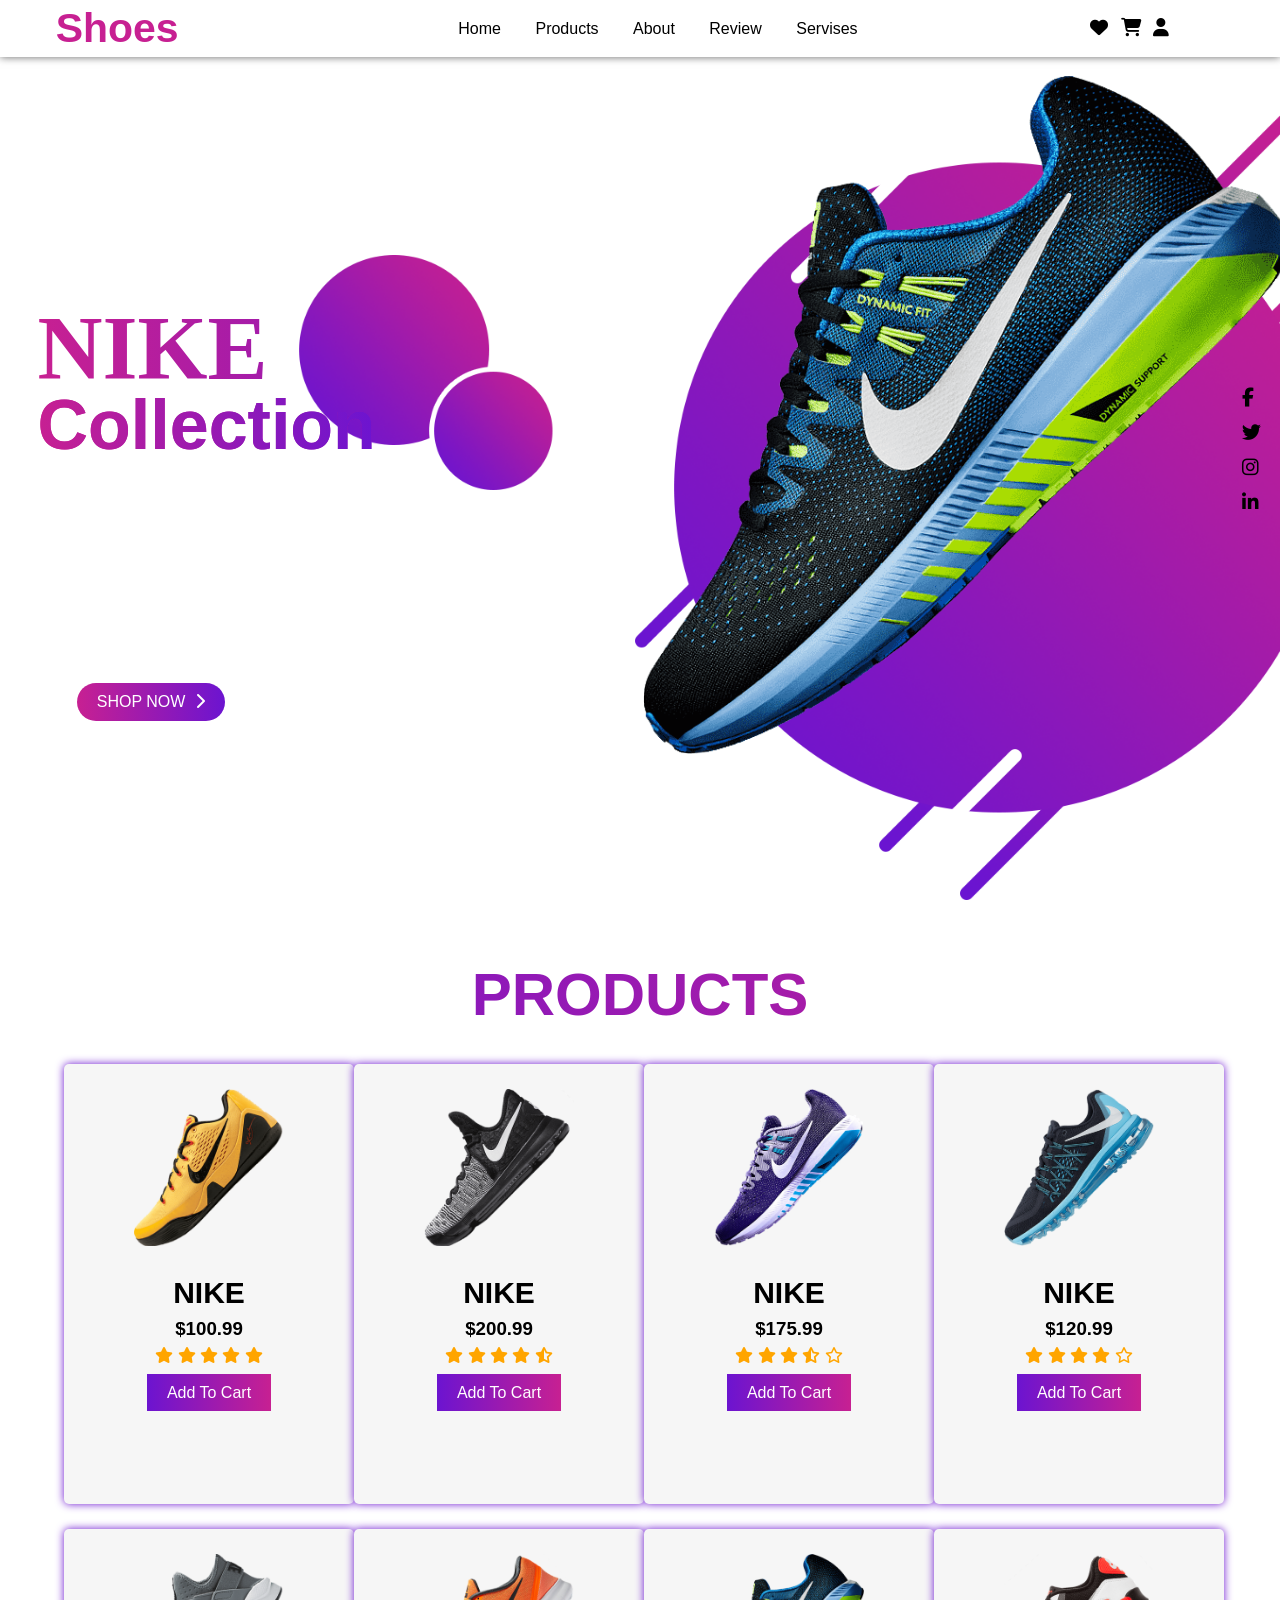
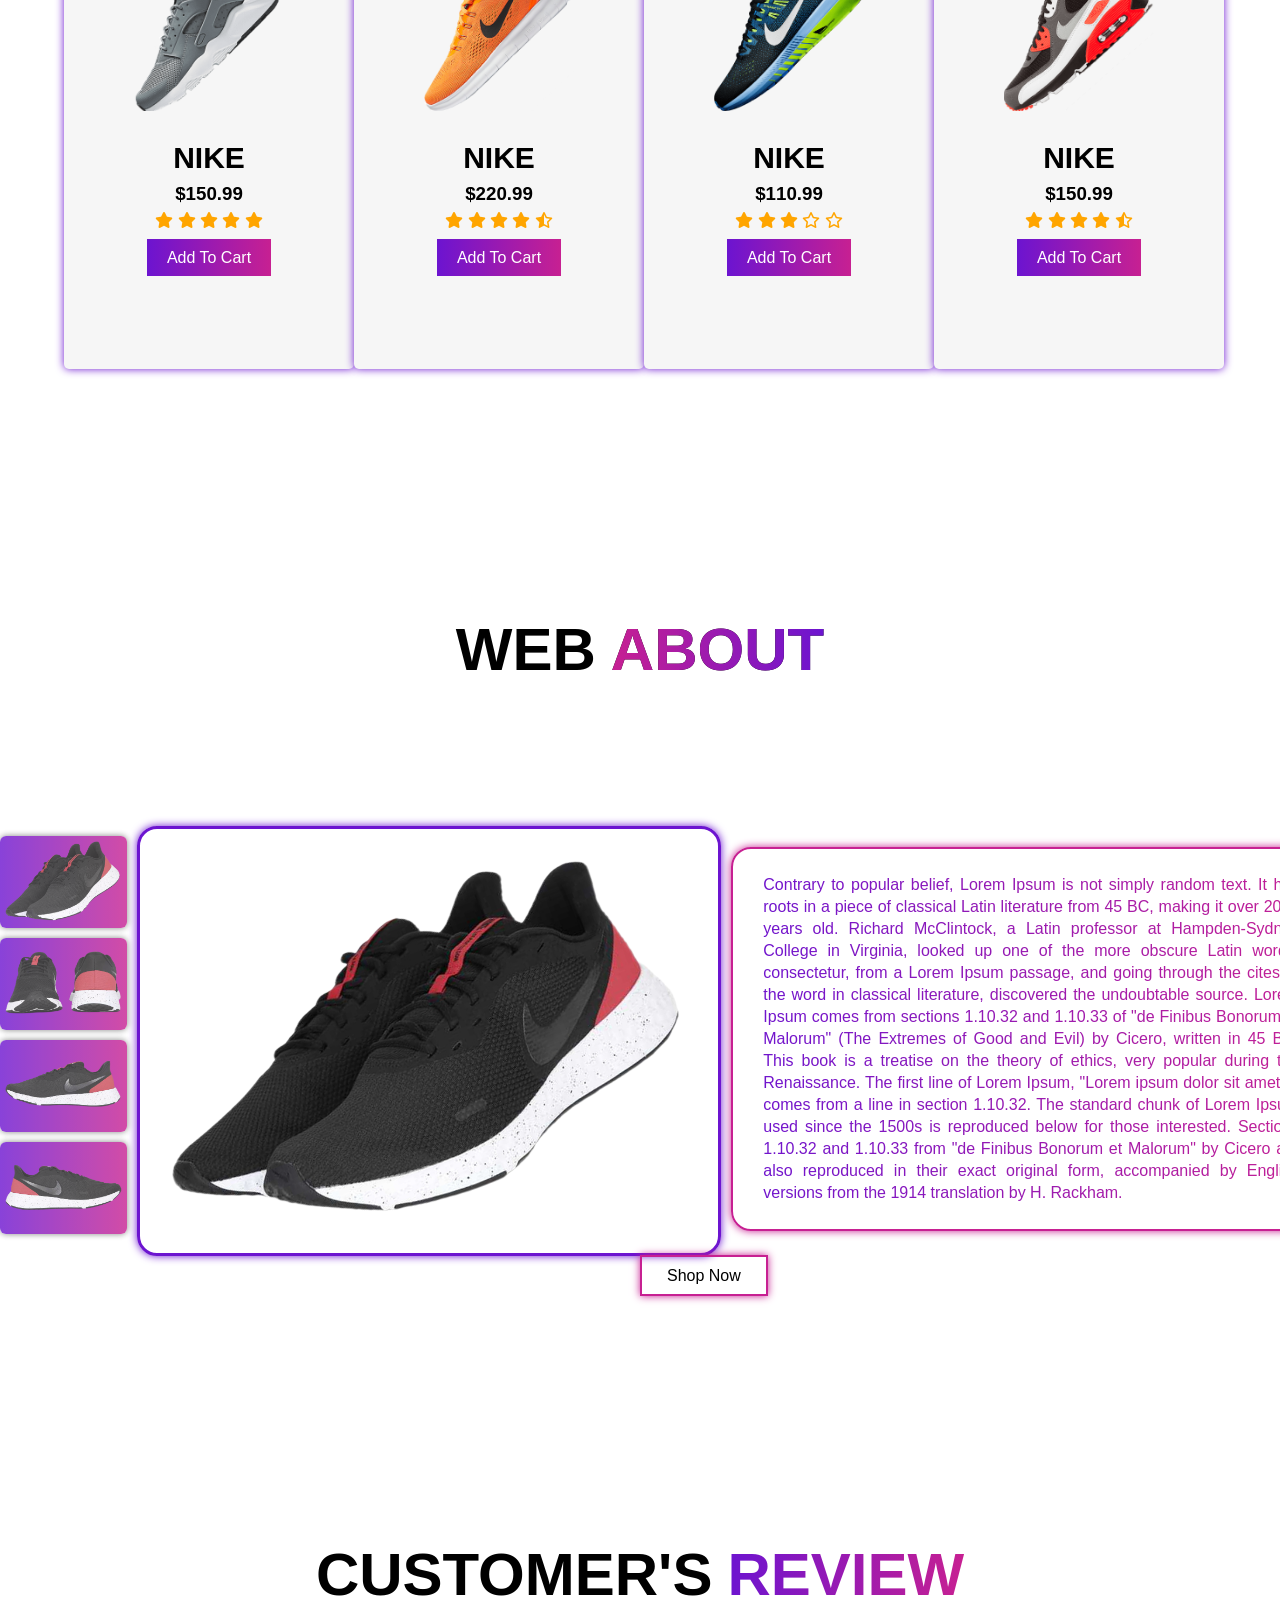
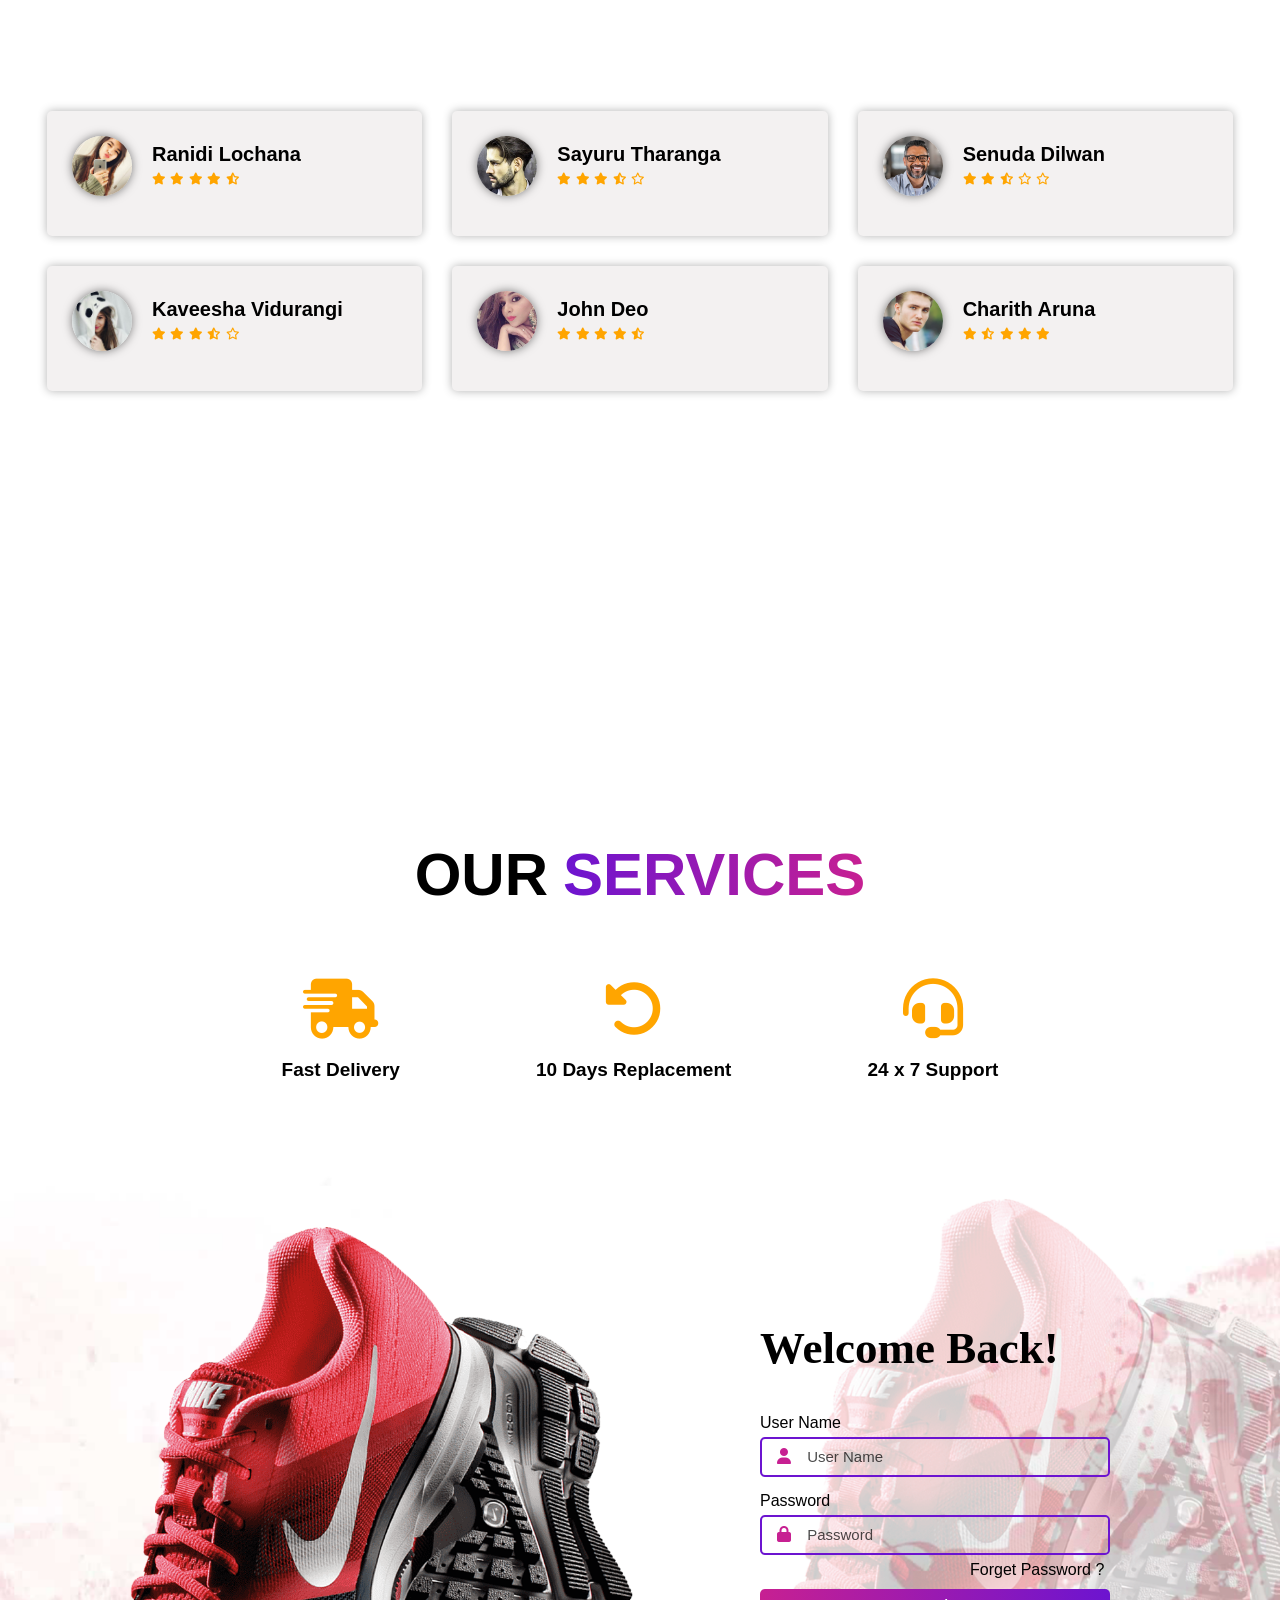
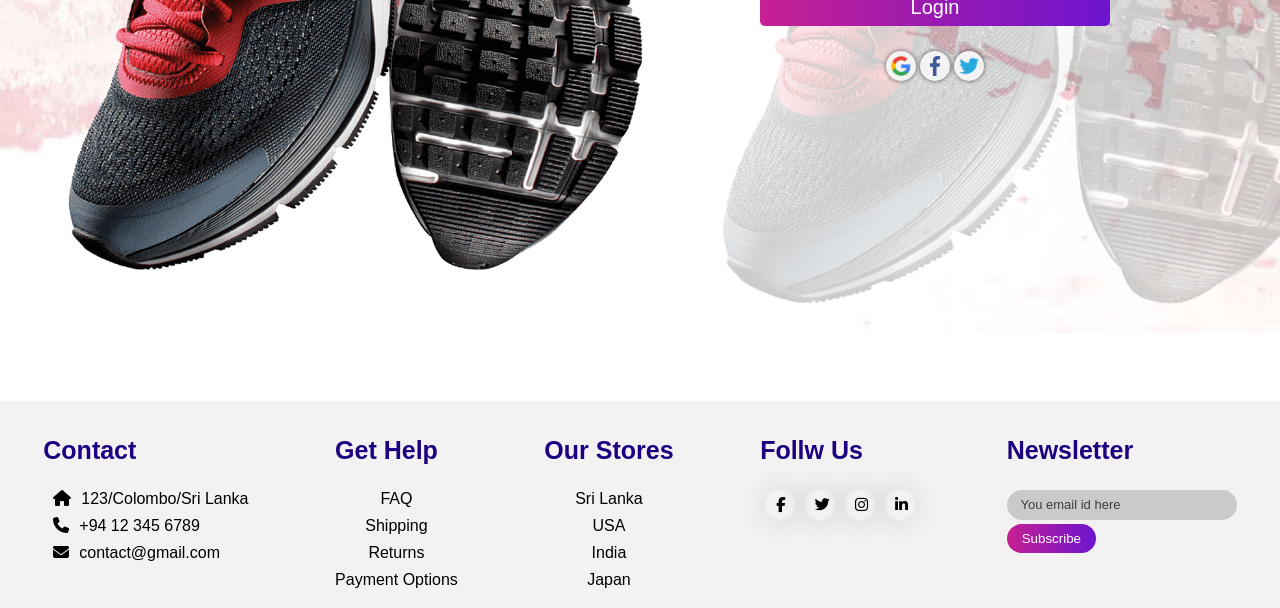
==== index.html @ b5079e23 "Add files via upload" ====
<!DOCTYPE html>
<html lang="en">
<head>
    <meta charset="UTF-8">
    <meta http-equiv="X-UA-Compatible" content="IE=edge">
    <meta name="viewport" content="width=device-width, initial-scale=1.0">
    <title>Nike - Just Do It</title>
    <link rel="stylesheet" href="style.css">
    <link rel="shortcut icon" href="image/logo.png">
    <link rel="stylesheet" href="https://cdnjs.cloudflare.com/ajax/libs/font-awesome/6.1.1/css/all.min.css" integrity="sha512-KfkfwYDsLkIlwQp6LFnl8zNdLGxu9YAA1QvwINks4PhcElQSvqcyVLLD9aMhXd13uQjoXtEKNosOWaZqXgel0g==" crossorigin="anonymous" referrerpolicy="no-referrer" />
</head>
<body>

    <section>
        <nav>
            <div class="logo">
                <h1>Shoes<span></span></h1>
            </div>

            <ul>
                <li><a href="#Home">Home</a></li>
                <li><a href="#Products">Products</a></li>
                <li><a href="#About">About</a></li>
                <li><a href="#Review">Review</a></li>
                <li><a href="#Servises">Servises</a></li>
            </ul>

            <div class="icons">
                <i class="fa-solid fa-heart"></i>
                <i class="fa-solid fa-cart-shopping"></i>
                <i class="fa-solid fa-user"></i>
            </div>

        </nav>

        <div class="main" id="Home">
            <div class="main_content">
                <div class="main_text">
                    <h1>NIKE<br><span>Collection</span></h1>
                    <p>
                    
                    </p>
                </div>
                <div class="main_image">
                    <img src="image/shoes.png">
                </div>
            </div>
            <div class="social_icon">
                <i class="fa-brands fa-facebook-f"></i>
                <i class="fa-brands fa-twitter"></i>
                <i class="fa-brands fa-instagram"></i>
                <i class="fa-brands fa-linkedin-in"></i>
            </div>
            <div class="button">
                <a href="#">SHOP NOW</a>
                <i class="fa-solid fa-chevron-right"></i>
            </div>
        </div>

    </section>


    <!--Products-->

    <div class="products" id="Products">
        <h1>Products</h1>

        <div class="box">
            <div class="card">

                <div class="small_card">
                    <i class="fa-solid fa-heart"></i>
                    <i class="fa-solid fa-share"></i>
                </div>

                <div class="image">
                    <img src="image/shoes1.png">
                </div>

                <div class="products_text">
                    <h2>NIKE</h2>
                    <p>
                      
                    <h3>$100.99</h3>
                    <div class="products_star">
                        <i class="fa-solid fa-star"></i>
                        <i class="fa-solid fa-star"></i>
                        <i class="fa-solid fa-star"></i>
                        <i class="fa-solid fa-star"></i>
                        <i class="fa-solid fa-star"></i>
                    </div>
                    <a href="#" class="btn">Add To Cart</a>
                </div>

            </div>

            <div class="card">

                <div class="small_card">
                    <i class="fa-solid fa-heart"></i>
                    <i class="fa-solid fa-share"></i>
                </div>

                <div class="image">
                    <img src="image/shoes2.png">
                </div>

                <div class="products_text">
                    <h2>NIKE</h2>
                    <p>
                    </p>
                    <h3>$200.99</h3>
                    <div class="products_star">
                        <i class="fa-solid fa-star"></i>
                        <i class="fa-solid fa-star"></i>
                        <i class="fa-solid fa-star"></i>
                        <i class="fa-solid fa-star"></i>
                        <i class="fa-solid fa-star-half-stroke"></i>
                    </div>
                    <a href="#" class="btn">Add To Cart</a>
                </div>

            </div>

            <div class="card">

                <div class="small_card">
                    <i class="fa-solid fa-heart"></i>
                    <i class="fa-solid fa-share"></i>
                </div>

                <div class="image">
                    <img src="image/shoes3.png">
                </div>

                <div class="products_text">
                    <h2>NIKE</h2>
                    <p>
                    </p>
                    <h3>$175.99</h3>
                    <div class="products_star">
                        <i class="fa-solid fa-star"></i>
                        <i class="fa-solid fa-star"></i>
                        <i class="fa-solid fa-star"></i>
                        <i class="fa-solid fa-star-half-stroke"></i>
                        <i class="fa-regular fa-star"></i>
                    </div>
                    <a href="#" class="btn">Add To Cart</a>
                </div>

            </div>

            <div class="card">

                <div class="small_card">
                    <i class="fa-solid fa-heart"></i>
                    <i class="fa-solid fa-share"></i>
                </div>

                <div class="image">
                    <img src="image/shoes4.png">
                </div>

                <div class="products_text">
                    <h2>NIKE</h2>
                    <p>
                    </p>
                    <h3>$120.99</h3>
                    <div class="products_star">
                        <i class="fa-solid fa-star"></i>
                        <i class="fa-solid fa-star"></i>
                        <i class="fa-solid fa-star"></i>
                        <i class="fa-solid fa-star"></i>
                        <i class="fa-regular fa-star"></i>
                    </div>
                    <a href="#" class="btn">Add To Cart</a>
                </div>

            </div>

            <div class="card">

                <div class="small_card">
                    <i class="fa-solid fa-heart"></i>
                    <i class="fa-solid fa-share"></i>
                </div>

                <div class="image">
                    <img src="image/shoes5.png">
                </div>

                <div class="products_text">
                    <h2>NIKE</h2>
                    <p>
                    </p>
                    <h3>$150.99</h3>
                    <div class="products_star">
                        <i class="fa-solid fa-star"></i>
                        <i class="fa-solid fa-star"></i>
                        <i class="fa-solid fa-star"></i>
                        <i class="fa-solid fa-star"></i>
                        <i class="fa-solid fa-star"></i>
                    </div>
                    <a href="#" class="btn">Add To Cart</a>
                </div>

            </div>

            <div class="card">

                <div class="small_card">
                    <i class="fa-solid fa-heart"></i>
                    <i class="fa-solid fa-share"></i>
                </div>

                <div class="image">
                    <img src="image/shoes6.png">
                </div>

                <div class="products_text">
                    <h2>NIKE</h2>
                    <p>
                    </p>
                    <h3>$220.99</h3>
                    <div class="products_star">
                        <i class="fa-solid fa-star"></i>
                        <i class="fa-solid fa-star"></i>
                        <i class="fa-solid fa-star"></i>
                        <i class="fa-solid fa-star"></i>
                        <i class="fa-regular fa-star-half-stroke"></i>
                    </div>
                    <a href="#" class="btn">Add To Cart</a>
                </div>

            </div>

            <div class="card">

                <div class="small_card">
                    <i class="fa-solid fa-heart"></i>
                    <i class="fa-solid fa-share"></i>
                </div>

                <div class="image">
                    <img src="image/shoes.png">
                </div>

                <div class="products_text">
                    <h2>NIKE</h2>
                    <p>
                    </p>
                    <h3>$110.99</h3>
                    <div class="products_star">
                        <i class="fa-solid fa-star"></i>
                        <i class="fa-solid fa-star"></i>
                        <i class="fa-solid fa-star"></i>
                        <i class="fa-regular fa-star"></i>
                        <i class="fa-regular fa-star"></i>
                    </div>
                    <a href="#" class="btn">Add To Cart</a>
                </div>

            </div>

            <div class="card">

                <div class="small_card">
                    <i class="fa-solid fa-heart"></i>
                    <i class="fa-solid fa-share"></i>
                </div>

                <div class="image">
                    <img src="image/shoes7.png">
                </div>

                <div class="products_text">
                    <h2>NIKE</h2>
                    <p>
                    </p>
                    <h3>$150.99</h3>
                    <div class="products_star">
                        <i class="fa-solid fa-star"></i>
                        <i class="fa-solid fa-star"></i>
                        <i class="fa-solid fa-star"></i>
                        <i class="fa-solid fa-star"></i>
                        <i class="fa-regular fa-star-half-stroke"></i>
                    </div>
                    <a href="#" class="btn">Add To Cart</a>
                </div>

            </div>

        </div>
    </div>



    <!--About-->

    <div class="about" id="About">
        
        <h1>Web<span>About</span></h1>

        <div class="about_main">
            <div class="about_image">
                <div class="about_small_image">
                    <img src="image/red_shoes1.png" onclick="functio(this)">
                    <img src="image/red_shoes2.png" onclick="functio(this)">
                    <img src="image/red_shoes3.png" onclick="functio(this)">
                    <img src="image/red_shoes4.png" onclick="functio(this)">
                </div>

                <div class="image_contaner">
                    <img src="image/red_shoes1.png" id="imagebox">
                </div>

            </div>

            <div class="about_text">
                <p>
                    Contrary to popular belief, Lorem Ipsum is not simply random text. It has roots in a piece of classical 
                    Latin literature from 45 BC, making it over 2000 years old. Richard McClintock, a Latin professor at 
                    Hampden-Sydney College in Virginia, looked up one of the more obscure Latin words, consectetur, from a 
                    Lorem Ipsum passage, and going through the cites of the word in classical literature, discovered the 
                    undoubtable source. Lorem Ipsum comes from sections 1.10.32 and 1.10.33 of "de Finibus Bonorum et Malorum" 
                    (The Extremes of Good and Evil) by Cicero, written in 45 BC. This book is a treatise on the theory of ethics, 
                    very popular during the Renaissance. The first line of Lorem Ipsum, "Lorem ipsum dolor sit amet..", comes 
                    from a line in section 1.10.32. The standard chunk of Lorem Ipsum used since the 1500s is reproduced below 
                    for those interested. Sections 1.10.32 and 1.10.33 from "de Finibus Bonorum et Malorum" by Cicero are also 
                    reproduced in their exact original form, accompanied by English versions from the 1914 translation by H. Rackham.
                </p>
            </div>

        </div>

        <a href="#" class="about_btn">Shop Now</a>

        <script>
            function functio(small){
                var full = document.getElementById("imagebox")
                full.src = small.src
            }
        </script>
        
    </div>



    <!--Review-->

    <div class="review" id="Review">
        <h1>Customer's<span>review</span></h1>
        
        <div class="review_box">
            <div class="review_card">
                <div class="card_top">
                    <div class="profile">

                        <div class="profile_image">
                            <img src="image/girl_dp1.jpg">
                        </div>

                        <div class="name">
                            <strong>Ranidi Lochana</strong>

                            <div class="like">
                                <i class="fa-solid fa-star"></i>
                                <i class="fa-solid fa-star"></i>
                                <i class="fa-solid fa-star"></i>
                                <i class="fa-solid fa-star"></i>
                                <i class="fa-solid fa-star-half-stroke"></i>
                            </div>
                        </div>

                    </div>
                </div>
                <div class="comment">
                    <p>
                      
                    </p>
                </div>
            </div>   

            <div class="review_card">
                <div class="card_top">
                    <div class="profile">

                        <div class="profile_image">
                            <img src="image/man_dp1.jpg">
                        </div>

                        <div class="name">
                            <strong>Sayuru Tharanga</strong>

                            <div class="like">
                                <i class="fa-solid fa-star"></i>
                                <i class="fa-solid fa-star"></i>
                                <i class="fa-solid fa-star"></i>
                                <i class="fa-solid fa-star-half-stroke"></i>
                                <i class="fa-regular fa-star"></i>
                            </div>
                        </div>

                    </div>
                </div>
                <div class="comment">
                    <p>
                    
                    </p>
                </div>
            </div>   

            <div class="review_card">
                <div class="card_top">
                    <div class="profile">

                        <div class="profile_image">
                            <img src="image/man_dp2.jpg">
                        </div>

                        <div class="name">
                            <strong>Senuda Dilwan</strong>

                            <div class="like">
                                <i class="fa-solid fa-star"></i>
                                <i class="fa-solid fa-star"></i>
                                <i class="fa-solid fa-star-half-stroke"></i>
                                <i class="fa-regular fa-star"></i>
                                <i class="fa-regular fa-star"></i>
                            </div>
                        </div>

                    </div>
                </div>
                <div class="comment">
                    <p>
                       
                    </p>
                </div>
            </div>   

        </div>

        <div class="review_box">
            <div class="review_card">
                <div class="card_top">
                    <div class="profile">

                        <div class="profile_image">
                            <img src="image/gir_dp3.jpg">
                        </div>

                        <div class="name">
                            <strong>Kaveesha Vidurangi</strong>

                            <div class="like">
                                <i class="fa-solid fa-star"></i>
                                <i class="fa-solid fa-star"></i>
                                <i class="fa-solid fa-star"></i>
                                <i class="fa-solid fa-star-half-stroke"></i>
                                <i class="fa-regular fa-star"></i>
                            </div>
                        </div>

                    </div>
                </div>
                <div class="comment">
                    <p>
                    </p>
                </div>
            </div>   

            <div class="review_card">
                <div class="card_top">
                    <div class="profile">

                        <div class="profile_image">
                            <img src="image/gir_dp2.jpg">
                        </div>

                        <div class="name">
                            <strong>John Deo</strong>

                            <div class="like">
                                <i class="fa-solid fa-star"></i>
                                <i class="fa-solid fa-star"></i>
                                <i class="fa-solid fa-star"></i>
                                <i class="fa-solid fa-star"></i>
                                <i class="fa-solid fa-star-half-stroke"></i>
                            </div>
                        </div>

                    </div>
                </div>
                <div class="comment">
                    <p>
                       
                    </p>
                </div>
            </div>   

            <div class="review_card">
                <div class="card_top">
                    <div class="profile">

                        <div class="profile_image">
                            <img src="image/man_dp3.jpg">
                        </div>

                        <div class="name">
                            <strong>Charith Aruna</strong>

                            <div class="like">
                                <i class="fa-solid fa-star"></i>
                                <i class="fa-solid fa-star-half-stroke"></i>
                                <i class="fa-solid fa-star"></i>
                                <i class="fa-solid fa-star"></i>
                                <i class="fa-solid fa-star"></i>
                            </div>
                        </div>

                    </div>
                </div>
                <div class="comment">
                    <p>
                        
                    </p>
                </div>
            </div>   

        </div>

    </div>


    <!--Services-->

    <div class="services" id="Servises">
        <h1>our<span>services</span></h1>

        <div class="services_cards">
            <div class="services_box">
                <i class="fa-solid fa-truck-fast"></i>
                <h3>Fast Delivery</h3>
                <p>

                </p>
            </div>

            <div class="services_box">
                <i class="fa-solid fa-rotate-left"></i>
                <h3>10 Days Replacement</h3>
                <p>
                </p>
            </div>

            <div class="services_box">
                <i class="fa-solid fa-headset"></i>
                <h3>24 x 7 Support</h3>
                <p>
                </p>
            </div>
        </div>

    </div>



    <!--Login Form-->	
    
    <div class="login_form">
        <div class="left">
            <img src="image/logshoes.png">
        </div>

        <div class="right">
            <h1>Welcome Back!</h1>

            <form action="#" method="post">
                <p>User Name</p>
                <div class="user">
                    <i class="fa-solid fa-user"></i>
                    <input type="text" name="user" placeholder="User Name" class="username">
                </div>

                <p class="passworg_tag">Password</p>
                <div class="password">
                    <i class="fa-solid fa-lock"></i>
                    <input type="text" name="password" placeholder="Password">
                </div>

                <p class="forget">Forget Password ?</p>

                <button type="submit">Login</button>
                <div class="loging_icon">
                    <a href="#"><img src="image/google.png"></a>
                    <a href="#"><img src="image/facebook.png"></a>
                    <a href="#"><img src="image/twitter.png"></a>
                </div>

            </form>

        </div>

    </div>



    <!--Footer-->

    <footer>
        <div class="footer_main">
            <div class="tag">
                <h1>Contact</h1>
                <a href="#"><i class="fa-solid fa-house"></i>123/Colombo/Sri Lanka</a>
                <a href="#"><i class="fa-solid fa-phone"></i>+94 12 345 6789</a>
                <a href="#"><i class="fa-solid fa-envelope"></i>contact@gmail.com</a>
            </div>

            <div class="tag">
                <h1>Get Help</h1>
                <a href="#" class="center">FAQ</a>
                <a href="#" class="center">Shipping</a>
                <a href="#" class="center">Returns</a>
                <a href="#" class="center">Payment Options</a>
            </div>

            <div class="tag">
                <h1>Our Stores</h1>
                <a href="#" class="center">Sri Lanka</a>
                <a href="#" class="center">USA</a>
                <a href="#" class="center">India</a>
                <a href="#" class="center">Japan</a>
            </div>

            <div class="tag">
                <h1>Follw Us</h1>
                <div class="social_link">
                    <a href="#"><i class="fa-brands fa-facebook-f"></i></a>
                    <a href="#"><i class="fa-brands fa-twitter"></i></a>
                    <a href="#"><i class="fa-brands fa-instagram"></i></a>
                    <a href="#"><i class="fa-brands fa-linkedin-in"></i></a>                    
                </div>
            </div>

            <div class="tag">
                <h1>Newsletter</h1>
                <div class="search_bar">
                    <input type="text" placeholder="You email id here">
                    <button type="submit">Subscribe</button>
                </div>
            </div>

        </div>
    </footer>

    
</body>
</html>
---- style.css ----
*{
    margin: 0;
    padding: 0;
    box-sizing: border-box;
    font-family: sans-serif;
}

html{
    scroll-behavior: smooth;
}

::-webkit-scrollbar{
    width: 15px;
}

::-webkit-scrollbar-track{
    border-radius: 5px;
    box-shadow: inset 0 0 10px rgba(0,0,0,0.25);
}

::-webkit-scrollbar-thumb{
    border-radius: 5px;
    background: linear-gradient(to top, #c72092 , #6c14d0);
}

section{
    width: 100%;
    height: 100vh;
    background-image: url(image/bg1.png);
    background-size: cover;
    background-position: center;
}

section nav{
    display: flex;
    align-items: center;
    justify-content: space-around;
    box-shadow: 0 0 8px rgba(0,0,0,0.6);
    background: white;
    position: fixed;
    top: 0;
    left: 0;
    right: 0;
    z-index: 100;
}

section nav .logo{
    font-size: 35px;
    color: #c72092;
    margin: 5px 0;
    cursor: pointer;
    position: relative;
    left: -4%;
}

section nav .logo span{
    color: #6c14d0;
    text-decoration: underline;
}

section nav ul{
    list-style: none;
}

section nav ul li{
    display: inline-block;
    margin: 5px 15px;
}

section nav ul li a{
    text-decoration: none;
    color: black;
    transition: 0.2s;
}

section nav ul li a:hover{
    color: #c72092;
}

section nav .icons i{
    margin: 0 4px;
    cursor: pointer;
    font-size: 18px;
    transition: 0.3s;
}

section nav .icons i:hover{
    color: #c72092;
}

section .main .main_content{
    display: flex;
    align-items: center;
    justify-content: space-around;
}

section .main .main_content .main_text h1{
    font-size: 90px;
    line-height: 70px;
    font-family: pyxidium quick;
    background: linear-gradient(to right, #c72092,#6c14d0);
    -webkit-background-clip: text;
    -webkit-text-fill-color: transparent;
    position: relative;
    top: 45px;
    left: 5%;
}

section .main .main_content .main_text h1 span{
    font-size: 70px;
    background: linear-gradient(to right, #c72092,#6c14d0);
    -webkit-background-clip: text;
    -webkit-text-fill-color: transparent;
}

section .main .main_content .main_text p{
    width: 600px;
    text-align: justify;
    line-height: 21px;
    position: relative;
    top: 85px;
    left: 5%;
}

section .main .main_content .main_image img{
    width: 650px;
    position: relative;
    left: 20px;
    top: 75px;
}

section .main .social_icon{
    position: absolute;
    top: 50%;
    left: 98%;
    transform: translate(-50%,-50%);
    font-size: 19px;
}

section .main .social_icon i{
    margin: 8px 0;
    cursor: pointer;
    transition: 0.3s;
}

section .main .social_icon i:hover{
    color: #c72092;
}

section .main .button{
    position: absolute;
    left: 6%;
    padding: 10px 20px;
    border-radius: 30px;
    background: linear-gradient(to right,#c72092 , #6c14d0);
}

section .main .button a{
    color: white;
    text-decoration: none;
}

section .main .button i{
    color: white;
    margin-left: 5px;
    transition: 0.3s;
}

section .main .button:hover i{
    transform: translateX(6px);
}



/*Products*/

.products{
    width: 100%;
    height: 140vh;
    padding: 25px 0;
}

.products h1{
    margin: 35px 0;
    font-size: 60px;
    display: flex;
    align-items: center;
    justify-content: center;
    text-transform: uppercase;
    background: linear-gradient(to left, #c72092,#6c14d0);
    -webkit-background-clip: text;
    -webkit-text-fill-color: transparent;    
}

.products .box{
    width: 90%;
    margin: 0 auto;
    display: grid;
    grid-template-columns: 1fr 1fr 1fr 1fr;
    grid-gap: 25px 0;
}

.products .box .card{
    width: 290px;
    height: 440px;
    box-shadow: 0 0 8px #6c14d0;
    border-radius: 5px;
    text-align: center;
    padding: 10px 20px;
    background: #f6f6f6;
}

.products .box .card .small_card{
    display: flex;
    flex-flow: column;
    position: absolute;
    margin: 10px 0;
    transform: translateX(-20px);
    transition: 0.3s;
    opacity: 0;
}

.products .box .card:hover .small_card{
    transform: translateX(2px);
    cursor: pointer;
    opacity: 1;
}

.products .box .card .image{
    display: flex;
    align-items: center;
    justify-content: center;
}

.products .box .card .image img{
    width: 150px;
    margin: 15px 0;
    transition: 0.3s;
}

.products .box .card:hover .image img{
    transform: scale(1.1);
}

.products .box .card .small_card i{
    width: 45px;
    height: 45px;
    border-radius: 5px;
    font-size: 18px;
    margin: 2px 0;
    line-height: 40px;
    border: 2px solid #999999;
    transition: 0.2s;
}

.products .box .card .small_card i:hover{
    color: #c72092;
}

.products .box .card .products_text h2{
    font-size: 30px;
    margin-top: 15px;
}

.products .box .card .products_text p{
    color: #91919191;
    line-height: 21px;
    margin: 8px 0;
}

.products .box .card .products_text h3{
    margin: 7px 0;
}

.products .box .card .products_text .products_star{
    color: orange;
    margin-bottom: 19px;
    cursor: pointer;
}

.products .box .card .products_text .btn{
    text-decoration: none;
    padding: 10px 20px;
    background: linear-gradient(to left, #c72092 , #6c14d0);
    color: white;
}


/*About*/

.about{
    width: 100%;
    height: 100vh;
    padding: 35px 0;
}

.about h1{
    font-size: 60px;
    margin-top: 20px;
    display: flex;
    align-items: center;
    justify-content: center;
    background: black;
    -webkit-background-clip: text;
    -webkit-text-fill-color: transparent;
    text-transform: uppercase;
}

.about h1 span{
    background: linear-gradient(to right, #c72092 , #6c14d0);
    -webkit-background-clip: text;
    -webkit-text-fill-color: transparent;
    margin-left: 15px;
}

.about .about_main{
    position: relative;
    top: 40%;
    left: 50%;
    transform: translate(-50%,-50%);
    display: flex;
    justify-content: space-around;
    align-items: center;
}

.about .about_main .about_image{
    display: flex;
    margin-top: 50px;
}

.about .about_main .about_image .about_small_image{
    display: flex;
    flex-direction: column;
    position: relative;
    top: 15px;
}

.about .about_main .about_image .about_small_image img{
    height: 92px;
    margin: 5px 0;
    cursor: pointer;
    background: linear-gradient(to right, #6c14d0 , #c72092);
    display: block;
    border-radius: 6px;
    padding: 5px 5px;
    box-shadow: 0 0 6px rgba(0,0,0,0.6);
    opacity: 0.8;
    transition: 0.3s;
}

.about .about_main .about_image .about_small_image img:hover{
    opacity: 1;
}

.about .about_main .image_contaner{
    padding: 10px;
    display: flex;
}

.about .about_main .image_contaner img{
    border: 3px solid #6c14d0;
    border-radius: 20px;
    height: 430px;
    padding: 30px;
    box-shadow: 0 0 8px #6c14d0;
}

.about .about_main .about_text{
    margin-top: 45px;
}

.about .about_main .about_text p{
    background: linear-gradient(to left, #c72092 , #6c14d0);
    -webkit-background-clip: text;
    -webkit-text-fill-color: transparent;
    line-height: 22px;
    width: 600px;
    text-align: justify;
    padding: 25px 30px;
    border: 2px solid #c72092;
    border-radius: 20px;
    box-shadow: 0 0 8px #c72092;
}

.about .about_btn{
    color: black;
    background: none;
    position: relative;
    top: 10%;
    left: 50%;
    transform: translate(-50% , -50%);
    padding: 10px 25px;
    border: 2px solid #c72092;
    text-decoration: none;
    box-shadow: 0 0 8px #c72092;
    transition: 0.5s;
}

.about .about_btn:hover{
    border: 2px solid transparent;
    background: #c72092;
    color: white;
}


/*Review*/

.review{
    width: 100%;
    height: 100vh;
    padding-top: 80px;
}

.review h1{
    font-size: 60px;
    display: flex;
    align-items: center;
    justify-content: center;
    margin-bottom: 30px;
    text-transform: uppercase;
}

.review h1 span{
    background: linear-gradient(to left, #c72092 , #6c14d0);
    -webkit-background-clip: text;
    -webkit-text-fill-color: transparent;
    margin-left: 15px;    
}

.review .review_box{
    width: 95%;
    position: relative;
    top: 7%;
    display: flex;
    align-items: center;
    justify-content: center;
    margin: 0 auto;
}

.review .profile .profile_image{
    width: 60px;
    height: 60px;
    border-radius: 50%;
    overflow: hidden;
    margin: 5px 0;
    box-shadow: 0 0 10px rgba(0,0,0,0.5);
    cursor: pointer;
    transition: 0.3s;
}

.review .profile .profile_image:hover{
    transform: scale(1.2);
}

.review .profile_image img{
    width: 100%;
    height: 100%;
    object-fit: cover;
    object-position: center;
}

.review .profile{
    display: flex;
    align-items: center;
}

.review .review_box .review_card{
    width: 500px;
    background: #f3f1f1;
    padding: 20px 25px;
    border-radius: 5px;
    margin: 15px;
    box-shadow: 0 0 10px rgba(0,0,0,0.3);
}

.review .review_box .review_card .card_top{
    display: flex;
    justify-content: space-between;
    align-items: center;
}

.review .review_box .review_card .card_top .profile .name{
    margin-left: 20px;
    line-height: 22px;
}

.review .review_box .review_card .card_top .profile .name strong{
    font-size: 20px;
}

.review .review_box .review_card .card_top .profile .name .like i{
    color: orange;
    display: inline-block;
    font-size: 12px;
}

.review .review_box .review_card .comment p{
    text-align: justify;
    line-height: 22px;
    margin-top: 15px;
}


/*Services*/

.services{
    width: 70%;
    margin: 0 auto;
    text-align: center;
    padding: 80px 0 10px 0;
}

.services h1{
    font-size: 60px;
    text-transform: uppercase;
}

.services h1 span{
    margin-left: 15px;
    background: linear-gradient(to left, #c72092 , #6c14d0);
    -webkit-background-clip: text;
    -webkit-text-fill-color: transparent;    
}

.services .services_cards{
    width: 80%;
    margin: 0 auto;
    display: flex;
    align-items: center;
    justify-content: space-between;
    position: relative;
    top: 50px;
}

.services .services_box i{
    font-size: 60px;
    color: orange;
    margin: 20px 0;
    cursor: pointer;
}

.services .services_box h3{
    margin-bottom: 12px;
    font-size: 19px;
}

.services .services_box p{
    text-align: center;
    color: #919191;
    margin-bottom: 60px;
}


/*Login Form*/

.login_form{
    width: 100%;
    height: 100vh;
    display: flex;
    justify-content: space-around;
    align-items: center;
    background-image: url(image/loging_bg.png);
    background-size: cover;
    background-position: center;
}

.login_form .left img{
    width: 650px;
}

.login_form .right{
    position: relative;
    top: -50px;
    left: -60px;
    padding: 50px 80px;
}

.login_form .right h1{
    font-family: prevattscriptssk;
    font-size: 45px;
    margin-bottom: 40px;
}

.login_form .right p{
    margin-bottom: 5px;
}

.login_form .right .user{
    border: 2px solid #6c14d0;
    border-radius: 5px;
    width: 350px;
    height: 40px;
    display: flex;
}

.login_form .right .user i{
    position: relative;
    top: 9px;
    left: 15px;
    color: #c72092;
}

.login_form .right .user .username{
    position: relative;
    left: 9%;
    width: 295px;
    background: none;
    outline: none;
    border: none;
    display: flex;
    font-size: 15px;
}

.login_form .right .passworg_tag{
    margin: 15px 0 5px 0;
}

.login_form .right .password{
    border: 2px solid #6c14d0;
    border-radius: 5px;
    width: 350px;
    height: 40px;
    display: flex;
}

.login_form .right .password i{
    position: relative;
    top: 9px;
    left: 15px;
    color: #c72092;
}

.login_form .right .password input{
    position: relative;
    left: 9%;
    width: 295px;
    background: none;
    border: none;
    outline: none;
    display: flex;
    font-size: 15px;
}

::-webkit-input-placeholder{
    color: black;
    opacity: 0.7;
}

.login_form .right .forget{
    position: relative;
    left: 60%;
    margin: 6px 0 10px 0;
    cursor: pointer;
}

.login_form .right button{
    width: 350px;
    color: white;
    padding: 7px 20px;
    border: none;
    border-radius: 5px;
    font-size: 20px;
    cursor: pointer;
    background: linear-gradient(to right, #c72092 , #6c14d0);
}

.login_form .right .loging_icon{
    display: flex;
    align-items: center;
    justify-content: center;
    margin-top: 25px;
}

.login_form .right .loging_icon a{
    width: 30px;
    height: 30px;
    margin: 0 2px;
    border-radius: 50%;
    background: #f3f3f3;
    box-shadow: 0 0 5px rgba(0,0,0,0.6);
}

.login_form .right .loging_icon img{
    width: 20px;
    margin: 5px 5px;
}


/*Footer*/

footer{
    width: 100%;
}

footer .footer_main{
    width: 100%;
    background: #f3f1f1;
    display: flex;
    justify-content: space-around;
}

footer .footer_main .tag{
    margin: 10px 0;
}

footer .footer_main .tag .center{
    text-align: center;
}

footer .footer_main .tag h1{
    font-size: 25px;
    margin: 25px 0;
    color: #1c0080;
}

footer .footer_main .tag a{
    display: block;
    color: black;
    text-decoration: none;
    margin: 9px 0;
}

footer .footer_main .tag a i{
    padding: 0 10px;
    transition: 0.3;
}

footer .footer_main .tag a i:hover{
    color: #c72092;
}

footer .footer_main .tag .social_link{
    display: flex;
}

footer .footer_main .tag .social_link a{
    width: 30px;
    height: 30px;
    border-radius: 50%;
    text-align: center;
    text-decoration: none;
    color: black;
    box-shadow: 0 0 20px 10px rgba(0,0,0,0.05);
    position: relative;
    margin: 0 5px;
    z-index: 10;
    overflow: hidden;
}

footer .footer_main .tag .social_link a .fa-brands{
    font-size: 15px;
    line-height: 30px;
    z-index: 10;
    position: relative;
    transition: 0.5s;
}

footer .footer_main .tag .social_link a:hover i{
    color: white;
}

footer .footer_main .tag .social_link a::after{
    content: '';
    width: 100%;
    height: 100%;
    top: 0;
    left: -90px;
    background: linear-gradient(-45deg, #c72092 , #6c14d0);
    position: absolute;
    z-index: -10;
    transition: 0.5s;
}

footer .footer_main .tag .social_link a:hover::after{
    left: 0;
}

footer .footer_main .tag .search_bar{
    width: 230px;
    height: 30px;
    background: rgb(202, 202, 202);
    border-radius: 25px;
}

footer .footer_main .tag .search_bar input{
    width: 200px;
    padding: 2px 0;
    position: relative;
    top: 17%;
    left: 6%;
    border: none;
    background: none;
    outline: none;
    font-size: 13px;
}

footer .footer_main .tag .search_bar button{
    padding: 7px 15px;
    background: linear-gradient(to right, #c72092 , #6c14d0);
    border: none;
    margin-top: 15px;
    border-radius: 25px;
    color: white;
    cursor: pointer;
}
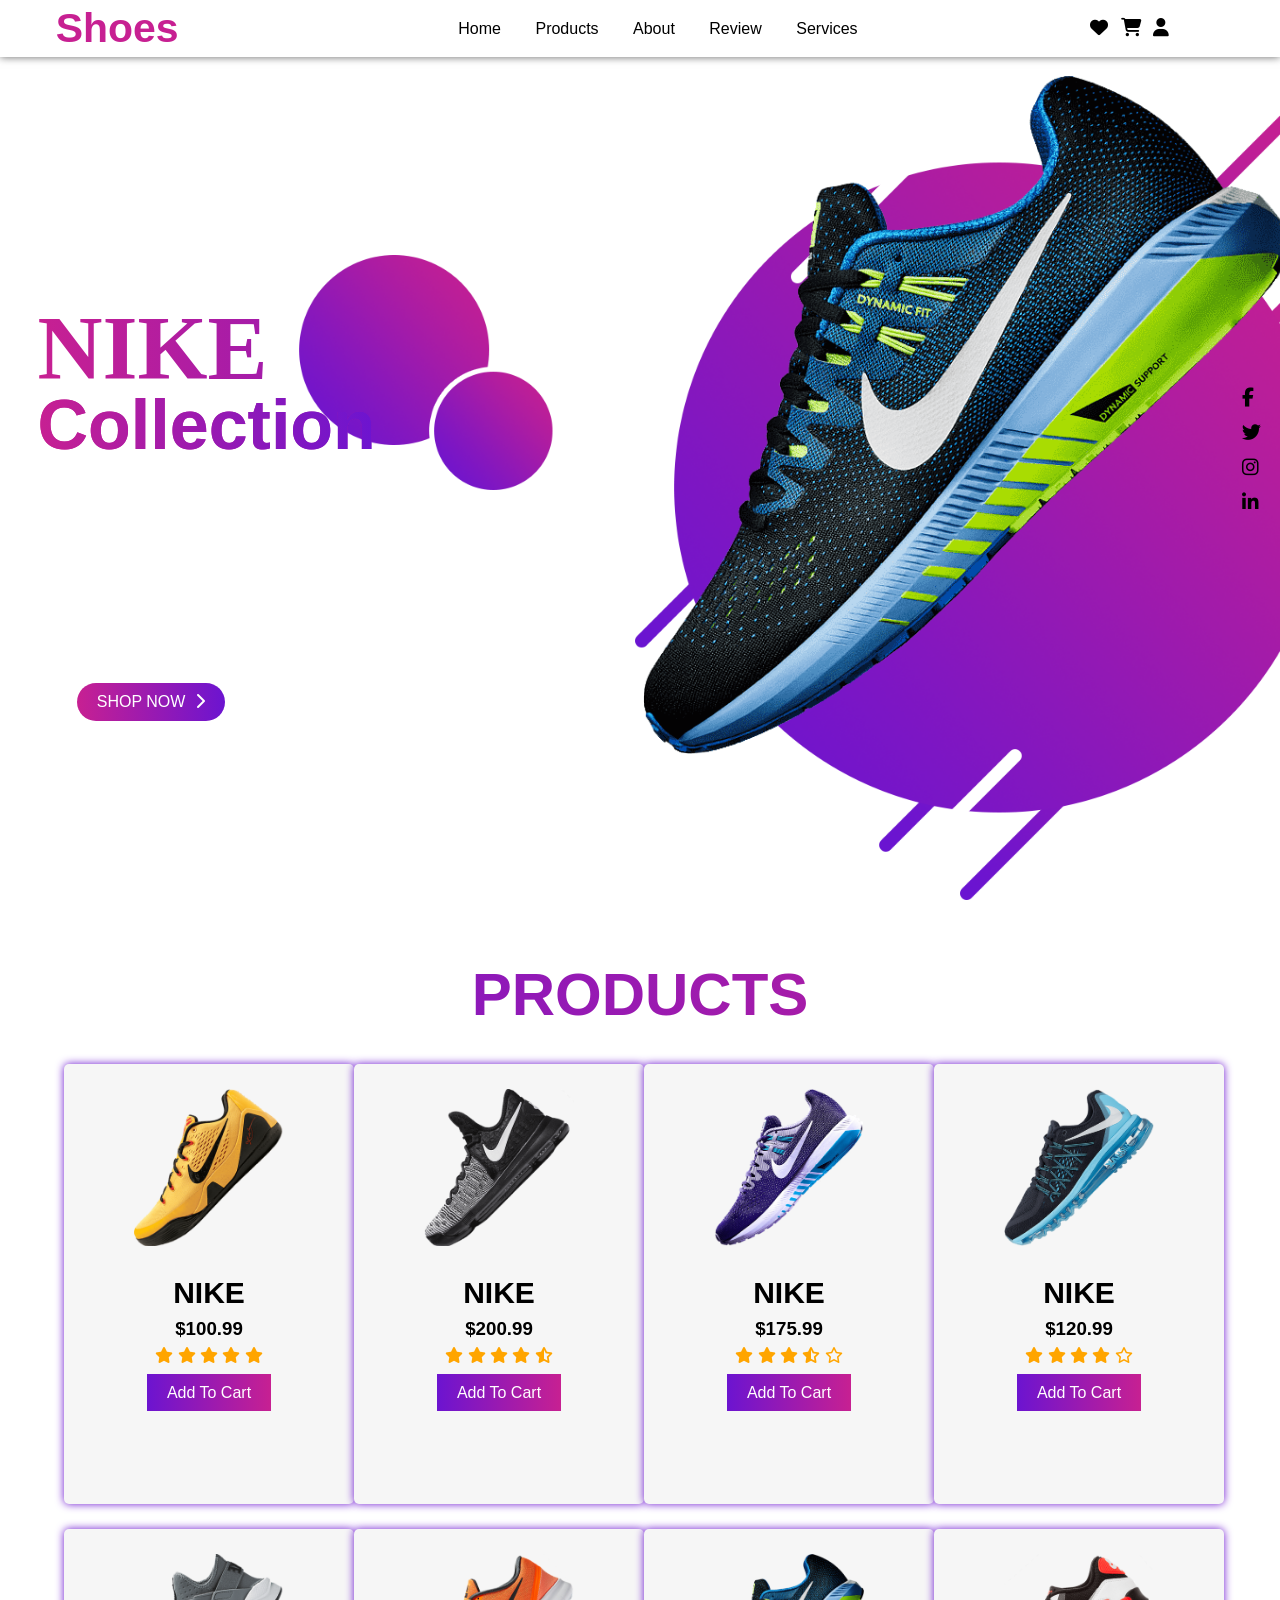
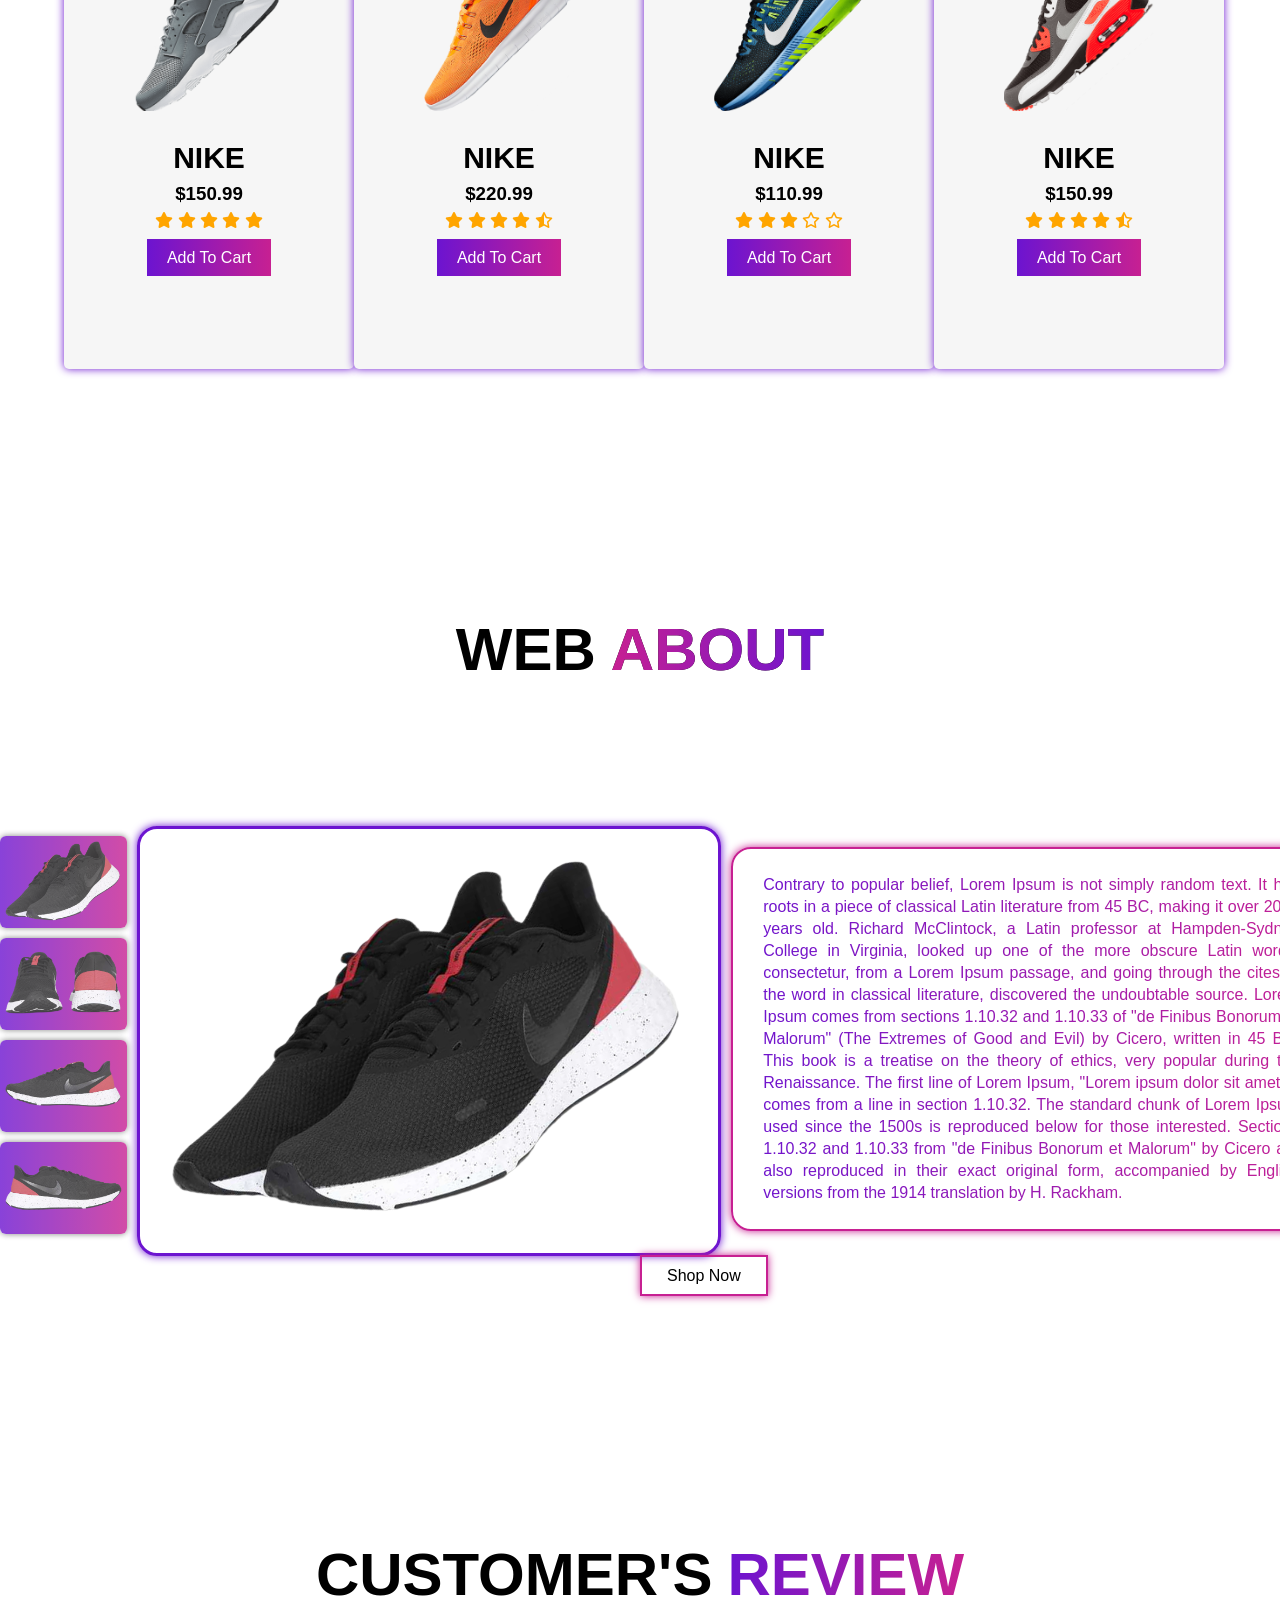
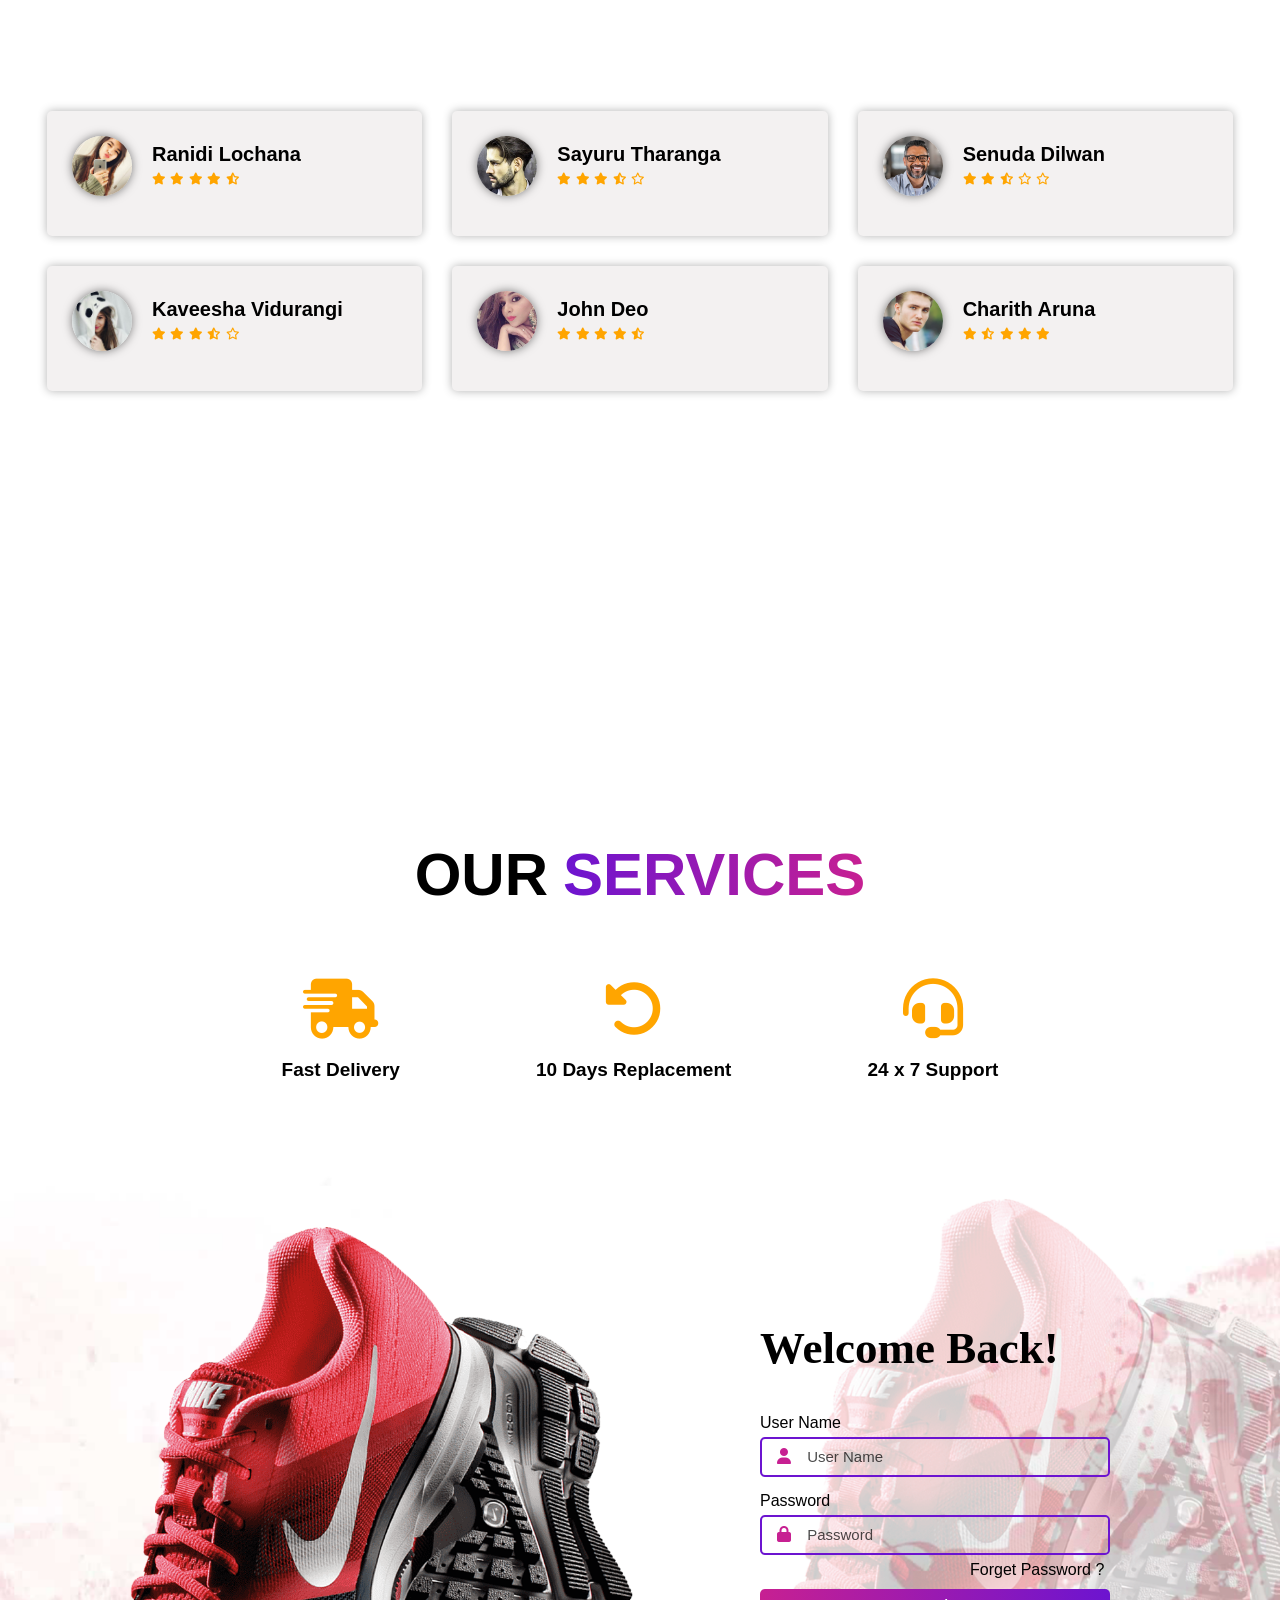
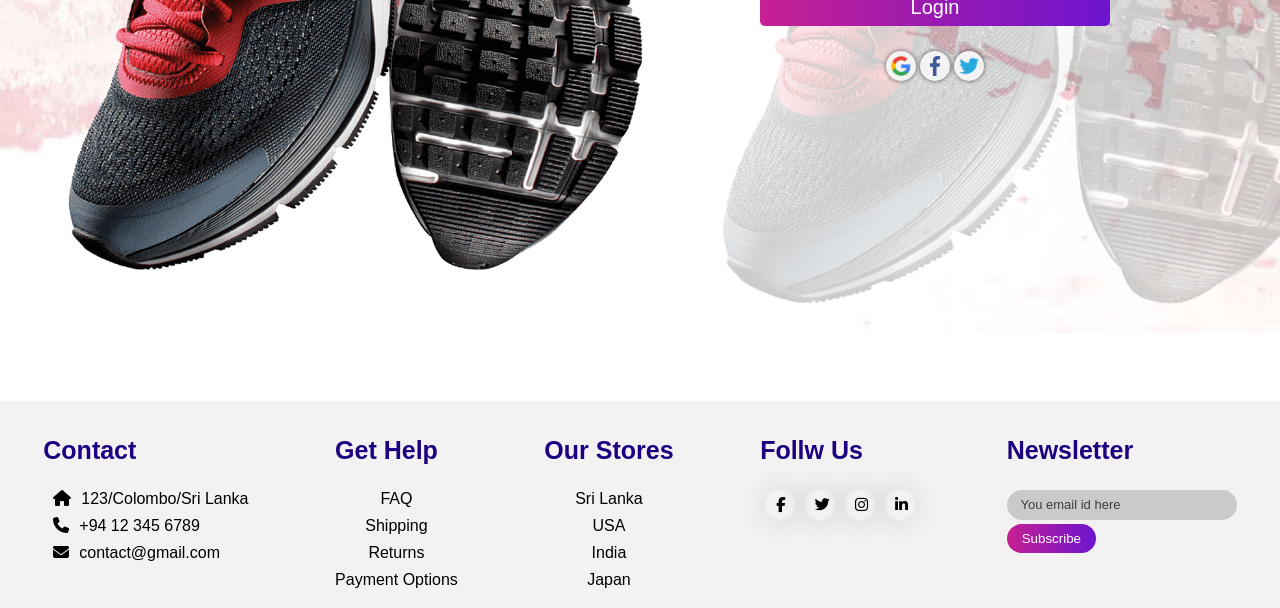
==== commit 51d97789: "Update index.html" ====
--- a/index.html
+++ b/index.html
@@ -22,7 +22,7 @@
                 <li><a href="#Products">Products</a></li>
                 <li><a href="#About">About</a></li>
                 <li><a href="#Review">Review</a></li>
-                <li><a href="#Servises">Servises</a></li>
+                <li><a href="#Services">Services</a></li>
             </ul>
 
             <div class="icons">
@@ -656,4 +656,6 @@
 
     
 </body>
-</html>+
+</html>
+
